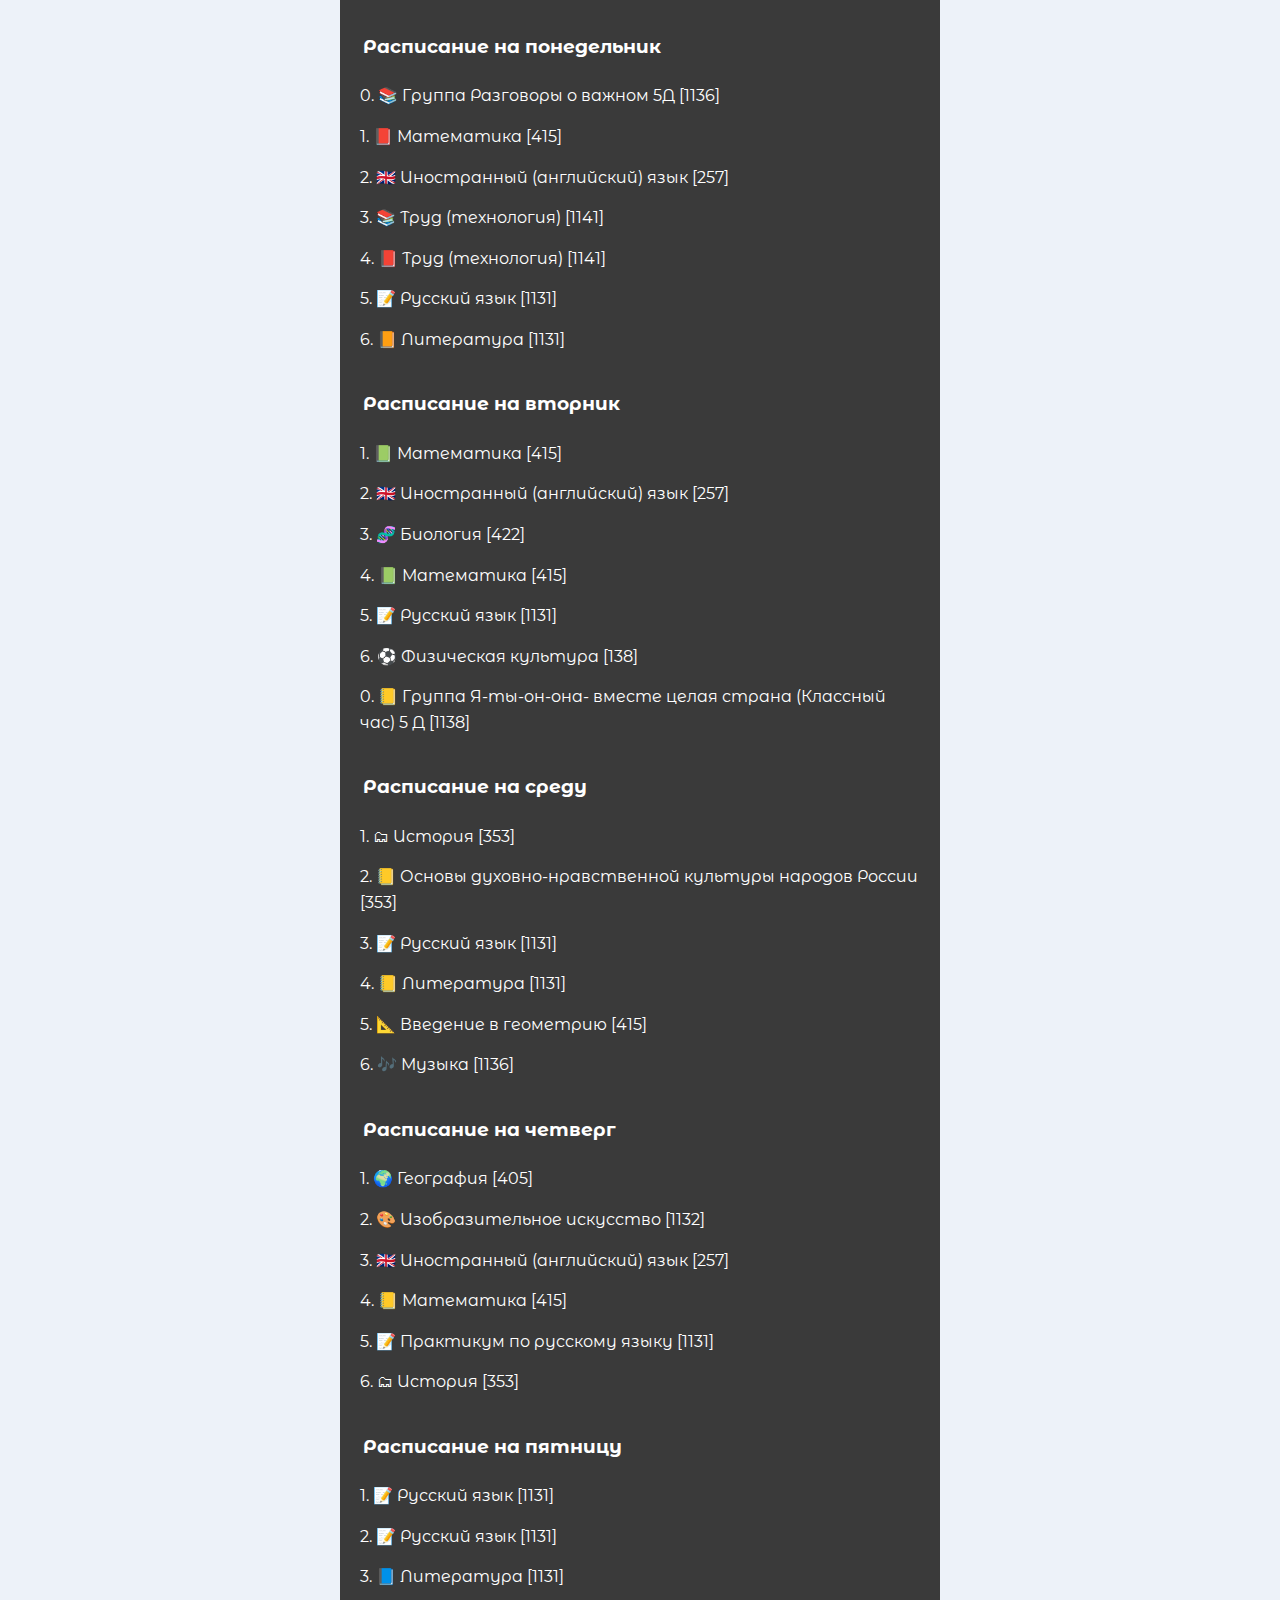
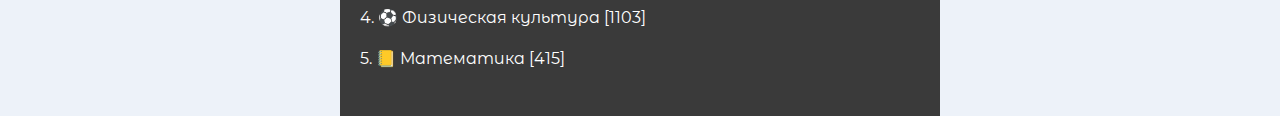
==== schedule.html @ a39b3c9b "Create schedule.html" ====
<html lang="ru" prefix="og: http://ogp.me/ns#">

<head>
    <meta charset="utf-8">
    <meta http-equiv="X-UA-Compatible" content="IE=edge">
    <meta name="viewport" content="width=device-width, initial-scale=1">
    <meta name="csrf-token"
        content="[base64]">
    <title>Расписание</title>
    <meta property="og:site_name" content="Расписание">
    <meta property="og:type" content="website">
    <link
        href="https://fonts.googleapis.com/css2?family=Amatic+SC:wght@400;700&amp;family=Caveat:wght@400;700&amp;family=Comfortaa:wght@300;400;500;600;700&amp;family=Kelly+Slab&amp;family=Lobster&amp;family=Merriweather:ital,wght@0,300;0,400;0,700;0,900;1,300;1,400;1,700;1,900&amp;family=Montserrat+Alternates:ital,wght@0,100;0,200;0,300;0,400;0,500;0,600;0,700;0,800;0,900;1,100;1,200;1,300;1,400;1,500;1,600;1,700;1,800;1,900&amp;family=Open+Sans+Condensed:ital,wght@0,300;0,700;1,300&amp;family=Open+Sans:ital,wght@0,300;0,400;0,600;0,700;0,800;1,300;1,400;1,600;1,700;1,800&amp;family=Oswald:wght@200;300;400;500;600;700&amp;family=PT+Mono&amp;family=Pacifico&amp;family=Pangolin&amp;family=Roboto:ital,wght@0,100;0,300;0,400;0,500;0,700;0,900;1,100;1,300;1,400;1,500;1,700;1,900&amp;display=swap"
        rel="stylesheet">
<link rel="icon" href="photo_2024-09-26_21-57-57.png" type="image/x-icon">

    <link href="style.css" rel="stylesheet">
</head>

<body>
    <div class="land">
        <div class="p-fC2">
            <div>
                <div class="a-fC2-a">
                    <p>Расписание на понедельник</p>
                </div> <!----> <!---->
            </div>
            <div>
                <div class="a-fC2-b">
                    <p>0. 📚 Группа Разговоры о важном 5Д [1136]</p>
                    <p>1. 📕 Математика [415]</p>
                    <p>2. 🇬🇧 Иностранный (английский) язык [257]</p>
                    <p>3. 📚 Труд (технология) [1141]</p>
                    <p>4. 📕 Труд (технология) [1141]</p>
                    <p>5. 📝 Русский язык [1131]</p>
                    <p>6. 📙 Литература [1131]</p>
                    <p></p>
                </div> <!----> <!---->
            </div>
            <div>
                <div class="a-fC2-c">
                    <p>Расписание на вторник</p>
                </div> <!----> <!---->
            </div>
            <div>
                <div class="a-fC2-d">
                    <p>1. 📗 Математика [415]</p>
                    <p>2. 🇬🇧 Иностранный (английский) язык [257]</p>
                    <p>3. 🧬 Биология [422]</p>
                    <p>4. 📗 Математика [415]</p>
                    <p>5. 📝 Русский язык [1131]</p>
                    <p>6. ⚽ Физическая культура [138]</p>
                    <p>0. 📒 Группа Я-ты-он-она- вместе целая страна (Классный час) 5 Д [1138]</p>
                    <p></p>
                </div> <!----> <!---->
            </div>
            <div>
                <div class="a-fC2-e">
                    <p>Расписание на среду</p>
                </div> <!----> <!---->
            </div>
            <div>
                <div class="a-fC2-f">
                    <p>1. 🗂 История [353]</p>
                    <p>2. 📒 Основы духовно-нравственной культуры народов России [353]</p>
                    <p>3. 📝 Русский язык [1131]</p>
                    <p>4. 📒 Литература [1131]</p>
                    <p>5. 📐 Введение в геометрию [415]</p>
                    <p>6. 🎶 Музыка [1136]</p>
                    <p></p>
                </div> <!----> <!---->
            </div>
            <div>
                <div class="a-fC2-g">
                    <p>Расписание на четверг</p>
                </div> <!----> <!---->
            </div>
            <div>
                <div class="a-fC2-h">
                    <p>1. 🌍 География [405]</p>
                    <p>2. 🎨 Изобразительное искусство [1132]</p>
                    <p>3. 🇬🇧 Иностранный (английский) язык [257]</p>
                    <p>4. 📒 Математика [415]</p>
                    <p>5. 📝 Практикум по русскому языку [1131]</p>
                    <p>6. 🗂 История [353]</p>
                    <p></p>
                </div> <!----> <!---->
            </div>
            <div>
                <div class="a-fC2-i">
                    <p>Расписание на пятницу</p>
                </div> <!----> <!---->
            </div>
            <div>
                <div class="a-fC2-j">
                    <p>1. 📝 Русский язык [1131]</p>
                    <p>2. 📝 Русский язык [1131]</p>
                    <p>3. 📘 Литература [1131]</p>
                    <p>4. ⚽ Физическая культура [1103]</p>
                    <p>5. 📒 Математика [415]</p>
                    <p></p>
                </div> <!----> <!---->
            </div>
           
            </div>
        </div>
    </div>

</body>

</html>
---- style.css ----
/*! normalize.css v8.0.1 | MIT License | github.com/necolas/normalize.css */
html {
    line-height: 1.15;
    -webkit-text-size-adjust: 100%
}

body {
    margin: 0
}

main {
    display: block
}

h1 {
    font-size: 2em;
    margin: .67em 0
}

hr {
    box-sizing: content-box;
    height: 0;
    overflow: visible
}

pre {
    font-family: monospace, monospace;
    font-size: 1em
}

a {
    background-color: transparent
}

abbr[title] {
    border-bottom: none;
    text-decoration: underline;
    -webkit-text-decoration: underline dotted;
    text-decoration: underline dotted
}

b,
strong {
    font-weight: bolder
}

code,
kbd,
samp {
    font-family: monospace, monospace;
    font-size: 1em
}

small {
    font-size: 80%
}

sub,
sup {
    font-size: 75%;
    line-height: 0;
    position: relative;
    vertical-align: baseline
}

sub {
    bottom: -.25em
}

sup {
    top: -.5em
}

img {
    border-style: none
}

button,
input,
optgroup,
select,
textarea {
    font-family: inherit;
    font-size: 100%;
    line-height: 1.15;
    margin: 0
}

button,
input {
    overflow: visible
}

button,
select {
    text-transform: none
}

[type=button],
[type=reset],
[type=submit],
button {
    -webkit-appearance: button
}

[type=button]::-moz-focus-inner,
[type=reset]::-moz-focus-inner,
[type=submit]::-moz-focus-inner,
button::-moz-focus-inner {
    border-style: none;
    padding: 0
}

[type=button]:-moz-focusring,
[type=reset]:-moz-focusring,
[type=submit]:-moz-focusring,
button:-moz-focusring {
    outline: 1px dotted ButtonText
}

fieldset {
    padding: .35em .75em .625em
}

legend {
    box-sizing: border-box;
    color: inherit;
    display: table;
    max-width: 100%;
    padding: 0;
    white-space: normal
}

progress {
    vertical-align: baseline
}

textarea {
    overflow: auto
}

[type=checkbox],
[type=radio] {
    box-sizing: border-box;
    padding: 0
}

[type=number]::-webkit-inner-spin-button,
[type=number]::-webkit-outer-spin-button {
    height: auto
}

[type=search] {
    -webkit-appearance: textfield;
    outline-offset: -2px
}

[type=search]::-webkit-search-decoration {
    -webkit-appearance: none
}

::-webkit-file-upload-button {
    -webkit-appearance: button;
    font: inherit
}

details {
    display: block
}

summary {
    display: list-item
}

[hidden],
template {
    display: none
}

* {
    box-sizing: border-box
}

body {
    background: #edf2f9;
    font-size: 16px;
    line-height: 1.5;
    font-family: -apple-system, BlinkMacSystemFont, Roboto, Open Sans, Helvetica Neue, Noto Sans Armenian, Noto Sans Bengali, Noto Sans Cherokee, Noto Sans Devanagari, Noto Sans Ethiopic, Noto Sans Georgian, Noto Sans Hebrew, Noto Sans Kannada, Noto Sans Khmer, Noto Sans Lao, Noto Sans Osmanya, Noto Sans Tamil, Noto Sans Telugu, Noto Sans Thai, sans-serif
}

a {
    text-decoration: none;
    color: #409eff
}

a:hover {
    text-decoration: underline
}

blockquote {
    background: hsla(0, 0%, 100%, .3);
    color: #fff;
    border-left: 3px solid hsla(0, 0%, 100%, .3);
    padding: .8em 1em;
    line-height: 1.6;
    border-radius: 0 5px 5px 0;
    margin: 0
}

.land {
    max-width: 600px;
    margin: 0 auto
}

.land__copyright {
    font-size: .875em;
    padding: 1em 0;
    text-align: center;
    color: #757575
}

.land_bright blockquote {
    background: rgba(0, 0, 0, .1);
    color: #000;
    border-color: rgba(0, 0, 0, .1)
}

.w100 {
    width: 100%
}

.dib {
    display: inline-block
}

.ovh {
    overflow: hidden
}

.jcc {
    justify-content: center
}

.dfx {
    display: flex
}

.db {
    display: block
}

.btn,
.tdn,
.tdn:hover {
    text-decoration: none
}

.btn {
    display: flex;
    justify-content: center;
    align-items: center;
    white-space: nowrap;
    transition: all .2s;
    outline: none;
    border: 0;
    box-shadow: none;
    padding: 0;
    margin: 0;
    cursor: pointer;
    overflow: hidden
}

.btn:hover {
    text-decoration: none
}

.btn span {
    width: 100%;
    white-space: nowrap;
    text-overflow: ellipsis;
    overflow: hidden;
    text-align: center
}

.font-amatic-sc {
    font-family: Amatic SC, cursive
}

.font-caveat {
    font-family: Caveat, cursive
}

.font-comfortaa {
    font-family: Comfortaa, cursive
}

.font-kelly-slab {
    font-family: Kelly Slab, cursive
}

.font-lobster {
    font-family: Lobster, cursive
}

.font-merriweather {
    font-family: Merriweather, serif
}

.font-montserrat-alternates {
    font-family: Montserrat Alternates, sans-serif
}

.font-open-sans {
    font-family: Open Sans, sans-serif
}

.font-open-sans-condensed {
    font-family: Open Sans Condensed, sans-serif
}

.font-oswald {
    font-family: Oswald, sans-serif
}

.font-pacifico {
    font-family: Pacifico, cursive
}

.font-pangolin {
    font-family: Pangolin, cursive
}

.font-pt-mono {
    font-family: PT Mono, monospace
}

.font-roboto {
    font-family: Roboto, sans-serif
}

.loader__spinner {
    -webkit-animation: loaderRotator 1.4s linear infinite;
    animation: loaderRotator 1.4s linear infinite
}

.loader__path {
    stroke-dasharray: 187;
    stroke-dashoffset: 0;
    transform-origin: center;
    stroke: #409eff;
    -webkit-animation: loaderDash 1.4s ease-in-out infinite;
    animation: loaderDash 1.4s ease-in-out infinite
}

@-webkit-keyframes loaderRotator {
    0% {
        transform: rotate(0deg)
    }

    to {
        transform: rotate(270deg)
    }
}

@keyframes loaderRotator {
    0% {
        transform: rotate(0deg)
    }

    to {
        transform: rotate(270deg)
    }
}

@-webkit-keyframes loaderDash {
    0% {
        stroke-dashoffset: 187
    }

    50% {
        stroke-dashoffset: 46.75;
        transform: rotate(135deg)
    }

    to {
        stroke-dashoffset: 187;
        transform: rotate(450deg)
    }
}

@keyframes loaderDash {
    0% {
        stroke-dashoffset: 187
    }

    50% {
        stroke-dashoffset: 46.75;
        transform: rotate(135deg)
    }

    to {
        stroke-dashoffset: 187;
        transform: rotate(450deg)
    }
}

.p-fC1 {
    background: rgb(58, 58, 58);
    padding: 1.25em 0;
    font: -apple-system, BlinkMacSystemFont, Roboto, Open Sans, Helvetica Neue, "Noto Sans Armenian", "Noto Sans Bengali", "Noto Sans Cherokee", "Noto Sans Devanagari", "Noto Sans Ethiopic", "Noto Sans Georgian", "Noto Sans Hebrew", "Noto Sans Kannada", "Noto Sans Khmer", "Noto Sans Lao", "Noto Sans Osmanya", "Noto Sans Tamil", "Noto Sans Telugu", "Noto Sans Thai", sans-serif;
}

.a-fC1-a {
    text-align: left;
    color: rgb(255, 255, 255);
    font-size: 1.5em;
    font-family: "Montserrat Alternates", sans-serif;
    padding: 0.625em 1.25em;
    font-weight: bold;
}

.a-fC1-a p:last-child {
    margin-bottom: 0;
}

.a-fC1-a p:first-child {
    margin-top: 0;
}

.a-fC1-a p {
    line-height: 1.6em;
    margin: 15px 0;
}

.a-fC1-b {
    padding: 0.625em 1.25em;
}

.a-fC1-b-a {
    padding: 0.75em;
    height: 2.5em;
    font-size: 1em;
    line-height: 2.5em;
    border-radius: 0.6125em;
    background: rgb(109, 109, 109);
    color: rgba(255, 255, 255, 1);
    box-shadow: 0em 0em 0em 0em rgba(0, 0, 0, 1);
    border-top: 0;
    border-right: 0;
    border-bottom: 0;
    border-left: 0;
    width: 100%;
    margin-bottom: 0.625em;
}

.a-fC1-b-b {
    padding: 0.75em;
    height: 2.5em;
    font-size: 1em;
    line-height: 2.5em;
    border-radius: 0.6125em;
    background: rgb(109, 109, 109);
    color: rgba(255, 255, 255, 1);
    box-shadow: 0em 0em 0em 0em rgba(0, 0, 0, 1);
    border-top: 0;
    border-right: 0;
    border-bottom: 0;
    border-left: 0;
    width: 100%;
}

.a-fC1-c {
    text-align: left;
    color: rgba(255, 255, 255, 1);
    font-size: 1em;
    font-family: -apple-system, BlinkMacSystemFont, Roboto, Open Sans, Helvetica Neue, "Noto Sans Armenian", "Noto Sans Bengali", "Noto Sans Cherokee", "Noto Sans Devanagari", "Noto Sans Ethiopic", "Noto Sans Georgian", "Noto Sans Hebrew", "Noto Sans Kannada", "Noto Sans Khmer", "Noto Sans Lao", "Noto Sans Osmanya", "Noto Sans Tamil", "Noto Sans Telugu", "Noto Sans Thai", sans-serif;
    padding: 0.625em 1.25em;
}

.a-fC1-c p:last-child {
    margin-bottom: 0;
}

.a-fC1-c p:first-child {
    margin-top: 0;
}

.a-fC1-c p {
    line-height: 1.6em;
    margin: 15px 0;
}

.a-fC1-d {
    text-align: left;
    color: rgba(255, 255, 255, 1);
    font-size: 1em;
    font-family: -apple-system, BlinkMacSystemFont, Roboto, Open Sans, Helvetica Neue, "Noto Sans Armenian", "Noto Sans Bengali", "Noto Sans Cherokee", "Noto Sans Devanagari", "Noto Sans Ethiopic", "Noto Sans Georgian", "Noto Sans Hebrew", "Noto Sans Kannada", "Noto Sans Khmer", "Noto Sans Lao", "Noto Sans Osmanya", "Noto Sans Tamil", "Noto Sans Telugu", "Noto Sans Thai", sans-serif;
    padding: 0.625em 1.25em;
}

.a-fC1-d p:last-child {
    margin-bottom: 0;
}

.a-fC1-d p:first-child {
    margin-top: 0;
}

.a-fC1-d p {
    line-height: 1.6em;
    margin: 15px 0;
}

.a-fC1-e {
    text-align: left;
    color: rgba(255, 255, 255, 1);
    font-size: 1em;
    font-family: -apple-system, BlinkMacSystemFont, Roboto, Open Sans, Helvetica Neue, "Noto Sans Armenian", "Noto Sans Bengali", "Noto Sans Cherokee", "Noto Sans Devanagari", "Noto Sans Ethiopic", "Noto Sans Georgian", "Noto Sans Hebrew", "Noto Sans Kannada", "Noto Sans Khmer", "Noto Sans Lao", "Noto Sans Osmanya", "Noto Sans Tamil", "Noto Sans Telugu", "Noto Sans Thai", sans-serif;
    padding: 0.625em 1.25em;
}

.a-fC1-e p:last-child {
    margin-bottom: 0;
}

.a-fC1-e p:first-child {
    margin-top: 0;
}

.a-fC1-e p {
    line-height: 1.6em;
    margin: 15px 0;
}

.a-fC1-f {
    text-align: left;
    color: rgba(255, 255, 255, 1);
    font-size: 1em;
    font-family: -apple-system, BlinkMacSystemFont, Roboto, Open Sans, Helvetica Neue, "Noto Sans Armenian", "Noto Sans Bengali", "Noto Sans Cherokee", "Noto Sans Devanagari", "Noto Sans Ethiopic", "Noto Sans Georgian", "Noto Sans Hebrew", "Noto Sans Kannada", "Noto Sans Khmer", "Noto Sans Lao", "Noto Sans Osmanya", "Noto Sans Tamil", "Noto Sans Telugu", "Noto Sans Thai", sans-serif;
    padding: 0.625em 1.25em;
}

.a-fC1-f p:last-child {
    margin-bottom: 0;
}

.a-fC1-f p:first-child {
    margin-top: 0;
}

.a-fC1-f p {
    line-height: 1.6em;
    margin: 15px 0;
}

.a-fC1-g {
    text-align: left;
    color: rgba(255, 255, 255, 1);
    font-size: 1em;
    font-family: -apple-system, BlinkMacSystemFont, Roboto, Open Sans, Helvetica Neue, "Noto Sans Armenian", "Noto Sans Bengali", "Noto Sans Cherokee", "Noto Sans Devanagari", "Noto Sans Ethiopic", "Noto Sans Georgian", "Noto Sans Hebrew", "Noto Sans Kannada", "Noto Sans Khmer", "Noto Sans Lao", "Noto Sans Osmanya", "Noto Sans Tamil", "Noto Sans Telugu", "Noto Sans Thai", sans-serif;
    padding: 0.625em 1.25em;
}

.a-fC1-g p:last-child {
    margin-bottom: 0;
}

.a-fC1-g p:first-child {
    margin-top: 0;
}

.a-fC1-g p {
    line-height: 1.6em;
    margin: 15px 0;
}

.a-fC1-h {
    text-align: left;
    color: rgba(255, 255, 255, 1);
    font-size: 1em;
    font-family: -apple-system, BlinkMacSystemFont, Roboto, Open Sans, Helvetica Neue, "Noto Sans Armenian", "Noto Sans Bengali", "Noto Sans Cherokee", "Noto Sans Devanagari", "Noto Sans Ethiopic", "Noto Sans Georgian", "Noto Sans Hebrew", "Noto Sans Kannada", "Noto Sans Khmer", "Noto Sans Lao", "Noto Sans Osmanya", "Noto Sans Tamil", "Noto Sans Telugu", "Noto Sans Thai", sans-serif;
    padding: 0.625em 1.25em;
}

.a-fC1-h p:last-child {
    margin-bottom: 0;
}

.a-fC1-h p:first-child {
    margin-top: 0;
}

.a-fC1-h p {
    line-height: 1.6em;
    margin: 15px 0;
}

.a-fC1-i {
    text-align: left;
    color: rgba(255, 255, 255, 1);
    font-size: 1em;
    font-family: -apple-system, BlinkMacSystemFont, Roboto, Open Sans, Helvetica Neue, "Noto Sans Armenian", "Noto Sans Bengali", "Noto Sans Cherokee", "Noto Sans Devanagari", "Noto Sans Ethiopic", "Noto Sans Georgian", "Noto Sans Hebrew", "Noto Sans Kannada", "Noto Sans Khmer", "Noto Sans Lao", "Noto Sans Osmanya", "Noto Sans Tamil", "Noto Sans Telugu", "Noto Sans Thai", sans-serif;
    padding: 0.625em 1.25em;
}

.a-fC1-i p:last-child {
    margin-bottom: 0;
}

.a-fC1-i p:first-child {
    margin-top: 0;
}

.a-fC1-i p {
    line-height: 1.6em;
    margin: 15px 0;
}

.a-fC1-j {
    text-align: left;
    color: rgba(255, 255, 255, 1);
    font-size: 1em;
    font-family: -apple-system, BlinkMacSystemFont, Roboto, Open Sans, Helvetica Neue, "Noto Sans Armenian", "Noto Sans Bengali", "Noto Sans Cherokee", "Noto Sans Devanagari", "Noto Sans Ethiopic", "Noto Sans Georgian", "Noto Sans Hebrew", "Noto Sans Kannada", "Noto Sans Khmer", "Noto Sans Lao", "Noto Sans Osmanya", "Noto Sans Tamil", "Noto Sans Telugu", "Noto Sans Thai", sans-serif;
    padding: 0.625em 1.25em;
}

.a-fC1-j p:last-child {
    margin-bottom: 0;
}

.a-fC1-j p:first-child {
    margin-top: 0;
}

.a-fC1-j p {
    line-height: 1.6em;
    margin: 15px 0;
}

.a-fC1-k {
    text-align: left;
    color: rgba(255, 255, 255, 1);
    font-size: 1em;
    font-family: -apple-system, BlinkMacSystemFont, Roboto, Open Sans, Helvetica Neue, "Noto Sans Armenian", "Noto Sans Bengali", "Noto Sans Cherokee", "Noto Sans Devanagari", "Noto Sans Ethiopic", "Noto Sans Georgian", "Noto Sans Hebrew", "Noto Sans Kannada", "Noto Sans Khmer", "Noto Sans Lao", "Noto Sans Osmanya", "Noto Sans Tamil", "Noto Sans Telugu", "Noto Sans Thai", sans-serif;
    padding: 0.625em 1.25em;
}

.a-fC1-k p:last-child {
    margin-bottom: 0;
}

.a-fC1-k p:first-child {
    margin-top: 0;
}

.a-fC1-k p {
    line-height: 1.6em;
    margin: 15px 0;
}

.a-fC1-l {
    text-align: left;
    color: rgba(255, 255, 255, 1);
    font-size: 1em;
    font-family: -apple-system, BlinkMacSystemFont, Roboto, Open Sans, Helvetica Neue, "Noto Sans Armenian", "Noto Sans Bengali", "Noto Sans Cherokee", "Noto Sans Devanagari", "Noto Sans Ethiopic", "Noto Sans Georgian", "Noto Sans Hebrew", "Noto Sans Kannada", "Noto Sans Khmer", "Noto Sans Lao", "Noto Sans Osmanya", "Noto Sans Tamil", "Noto Sans Telugu", "Noto Sans Thai", sans-serif;
    padding: 0.625em 1.25em;
}

.a-fC1-l p:last-child {
    margin-bottom: 0;
}

.a-fC1-l p:first-child {
    margin-top: 0;
}

.a-fC1-l p {
    line-height: 1.6em;
    margin: 15px 0;
}

.a-fC1-m {
    text-align: left;
    color: rgba(255, 255, 255, 1);
    font-size: 1em;
    font-family: -apple-system, BlinkMacSystemFont, Roboto, Open Sans, Helvetica Neue, "Noto Sans Armenian", "Noto Sans Bengali", "Noto Sans Cherokee", "Noto Sans Devanagari", "Noto Sans Ethiopic", "Noto Sans Georgian", "Noto Sans Hebrew", "Noto Sans Kannada", "Noto Sans Khmer", "Noto Sans Lao", "Noto Sans Osmanya", "Noto Sans Tamil", "Noto Sans Telugu", "Noto Sans Thai", sans-serif;
    padding: 0.625em 1.25em;
}

.a-fC1-m p:last-child {
    margin-bottom: 0;
}

.a-fC1-m p:first-child {
    margin-top: 0;
}

.a-fC1-m p {
    line-height: 1.6em;
    margin: 15px 0;
}

.a-fC1-n {
    text-align: left;
    color: rgba(255, 255, 255, 1);
    font-size: 1em;
    font-family: -apple-system, BlinkMacSystemFont, Roboto, Open Sans, Helvetica Neue, "Noto Sans Armenian", "Noto Sans Bengali", "Noto Sans Cherokee", "Noto Sans Devanagari", "Noto Sans Ethiopic", "Noto Sans Georgian", "Noto Sans Hebrew", "Noto Sans Kannada", "Noto Sans Khmer", "Noto Sans Lao", "Noto Sans Osmanya", "Noto Sans Tamil", "Noto Sans Telugu", "Noto Sans Thai", sans-serif;
    padding: 0.625em 1.25em;
}

.a-fC1-n p:last-child {
    margin-bottom: 0;
}

.a-fC1-n p:first-child {
    margin-top: 0;
}

.a-fC1-n p {
    line-height: 1.6em;
    margin: 15px 0;
}

.p-fC2 {
    background: rgb(58, 58, 58);
    padding: 1.25em 0;
    font: "Montserrat Alternates", sans-serif;
}

.a-fC2-a {
    text-align: left;
    color: rgba(255, 255, 255, 1);
    font-size: 1.17em;
    font-family: "Montserrat Alternates", sans-serif;
    padding: 0.625em 1.25em;
    font-weight: bold;
}

.a-fC2-a p:last-child {
    margin-bottom: 0;
}

.a-fC2-a p:first-child {
    margin-top: 0;
}

.a-fC2-a p {
    line-height: 1.6em;
    margin: 15px 0;
}

.a-fC2-b {
    text-align: left;
    color: rgba(255, 255, 255, 1);
    font-size: 1em;
    font-family: "Montserrat Alternates", sans-serif;
    padding: 0.625em 1.25em;
}

.a-fC2-b p:last-child {
    margin-bottom: 0;
}

.a-fC2-b p:first-child {
    margin-top: 0;
}

.a-fC2-b p {
    line-height: 1.6em;
    margin: 15px 0;
}

.a-fC2-c {
    text-align: left;
    color: rgba(255, 255, 255, 1);
    font-size: 1.17em;
    font-family: "Montserrat Alternates", sans-serif;
    padding: 0.625em 1.25em;
    font-weight: bold;
}

.a-fC2-c p:last-child {
    margin-bottom: 0;
}

.a-fC2-c p:first-child {
    margin-top: 0;
}

.a-fC2-c p {
    line-height: 1.6em;
    margin: 15px 0;
}

.a-fC2-d {
    text-align: left;
    color: rgba(255, 255, 255, 1);
    font-size: 1em;
    font-family: "Montserrat Alternates", sans-serif;
    padding: 0.625em 1.25em;
}

.a-fC2-d p:last-child {
    margin-bottom: 0;
}

.a-fC2-d p:first-child {
    margin-top: 0;
}

.a-fC2-d p {
    line-height: 1.6em;
    margin: 15px 0;
}

.a-fC2-e {
    text-align: left;
    color: rgba(255, 255, 255, 1);
    font-size: 1.17em;
    font-family: "Montserrat Alternates", sans-serif;
    padding: 0.625em 1.25em;
    font-weight: bold;
}

.a-fC2-e p:last-child {
    margin-bottom: 0;
}

.a-fC2-e p:first-child {
    margin-top: 0;
}

.a-fC2-e p {
    line-height: 1.6em;
    margin: 15px 0;
}

.a-fC2-f {
    text-align: left;
    color: rgba(255, 255, 255, 1);
    font-size: 1em;
    font-family: "Montserrat Alternates", sans-serif;
    padding: 0.625em 1.25em;
}

.a-fC2-f p:last-child {
    margin-bottom: 0;
}

.a-fC2-f p:first-child {
    margin-top: 0;
}

.a-fC2-f p {
    line-height: 1.6em;
    margin: 15px 0;
}

.a-fC2-g {
    text-align: left;
    color: rgba(255, 255, 255, 1);
    font-size: 1.17em;
    font-family: "Montserrat Alternates", sans-serif;
    padding: 0.625em 1.25em;
    font-weight: bold;
}

.a-fC2-g p:last-child {
    margin-bottom: 0;
}

.a-fC2-g p:first-child {
    margin-top: 0;
}

.a-fC2-g p {
    line-height: 1.6em;
    margin: 15px 0;
}

.a-fC2-h {
    text-align: left;
    color: rgba(255, 255, 255, 1);
    font-size: 1em;
    font-family: "Montserrat Alternates", sans-serif;
    padding: 0.625em 1.25em;
}

.a-fC2-h p:last-child {
    margin-bottom: 0;
}

.a-fC2-h p:first-child {
    margin-top: 0;
}

.a-fC2-h p {
    line-height: 1.6em;
    margin: 15px 0;
}

.a-fC2-i {
    text-align: left;
    color: rgba(255, 255, 255, 1);
    font-size: 1.17em;
    font-family: "Montserrat Alternates", sans-serif;
    padding: 0.625em 1.25em;
    font-weight: bold;
}

.a-fC2-i p:last-child {
    margin-bottom: 0;
}

.a-fC2-i p:first-child {
    margin-top: 0;
}

.a-fC2-i p {
    line-height: 1.6em;
    margin: 15px 0;
}

.a-fC2-j {
    text-align: left;
    color: rgba(255, 255, 255, 1);
    font-size: 1em;
    font-family: "Montserrat Alternates", sans-serif;
    padding: 0.625em 1.25em;
}

.a-fC2-j p:last-child {
    margin-bottom: 0;
}

.a-fC2-j p:first-child {
    margin-top: 0;
}

.a-fC2-j p {
    line-height: 1.6em;
    margin: 15px 0;
}

.p-fC3 {
    background: rgb(58, 58, 58);
    padding: 1.25em 0;
    font: "Montserrat Alternates", sans-serif;
}

.a-fC3-a {
    text-align: left;
    color: rgb(255, 255, 255);
    font-size: 1.17em;
    font-family: "Montserrat Alternates", sans-serif;
    padding: 0.625em 1.25em;
    font-weight: bold;
}

.a-fC3-a p:last-child {
    margin-bottom: 0;
}

.a-fC3-a p:first-child {
    margin-top: 0;
}

.a-fC3-a p {
    line-height: 1.6em;
    margin: 15px 0;
}

.a-fC3-b {
    text-align: left;
    color: rgba(255, 255, 255, 1);
    font-size: 1em;
    font-family: "Montserrat Alternates", sans-serif;
    padding: 0.625em 1.25em;
}

.a-fC3-b p:last-child {
    margin-bottom: 0;
}

.a-fC3-b p:first-child {
    margin-top: 0;
}

.a-fC3-b p {
    line-height: 1.6em;
    margin: 15px 0;
}

.a-fC3-c {
    text-align: left;
    color: rgba(255, 255, 255, 1);
    font-size: 1em;
    font-family: "Montserrat Alternates", sans-serif;
    padding: 0.625em 1.25em;
}

.a-fC3-c p:last-child {
    margin-bottom: 0;
}

.a-fC3-c p:first-child {
    margin-top: 0;
}

.a-fC3-c p {
    line-height: 1.6em;
    margin: 15px 0;
}
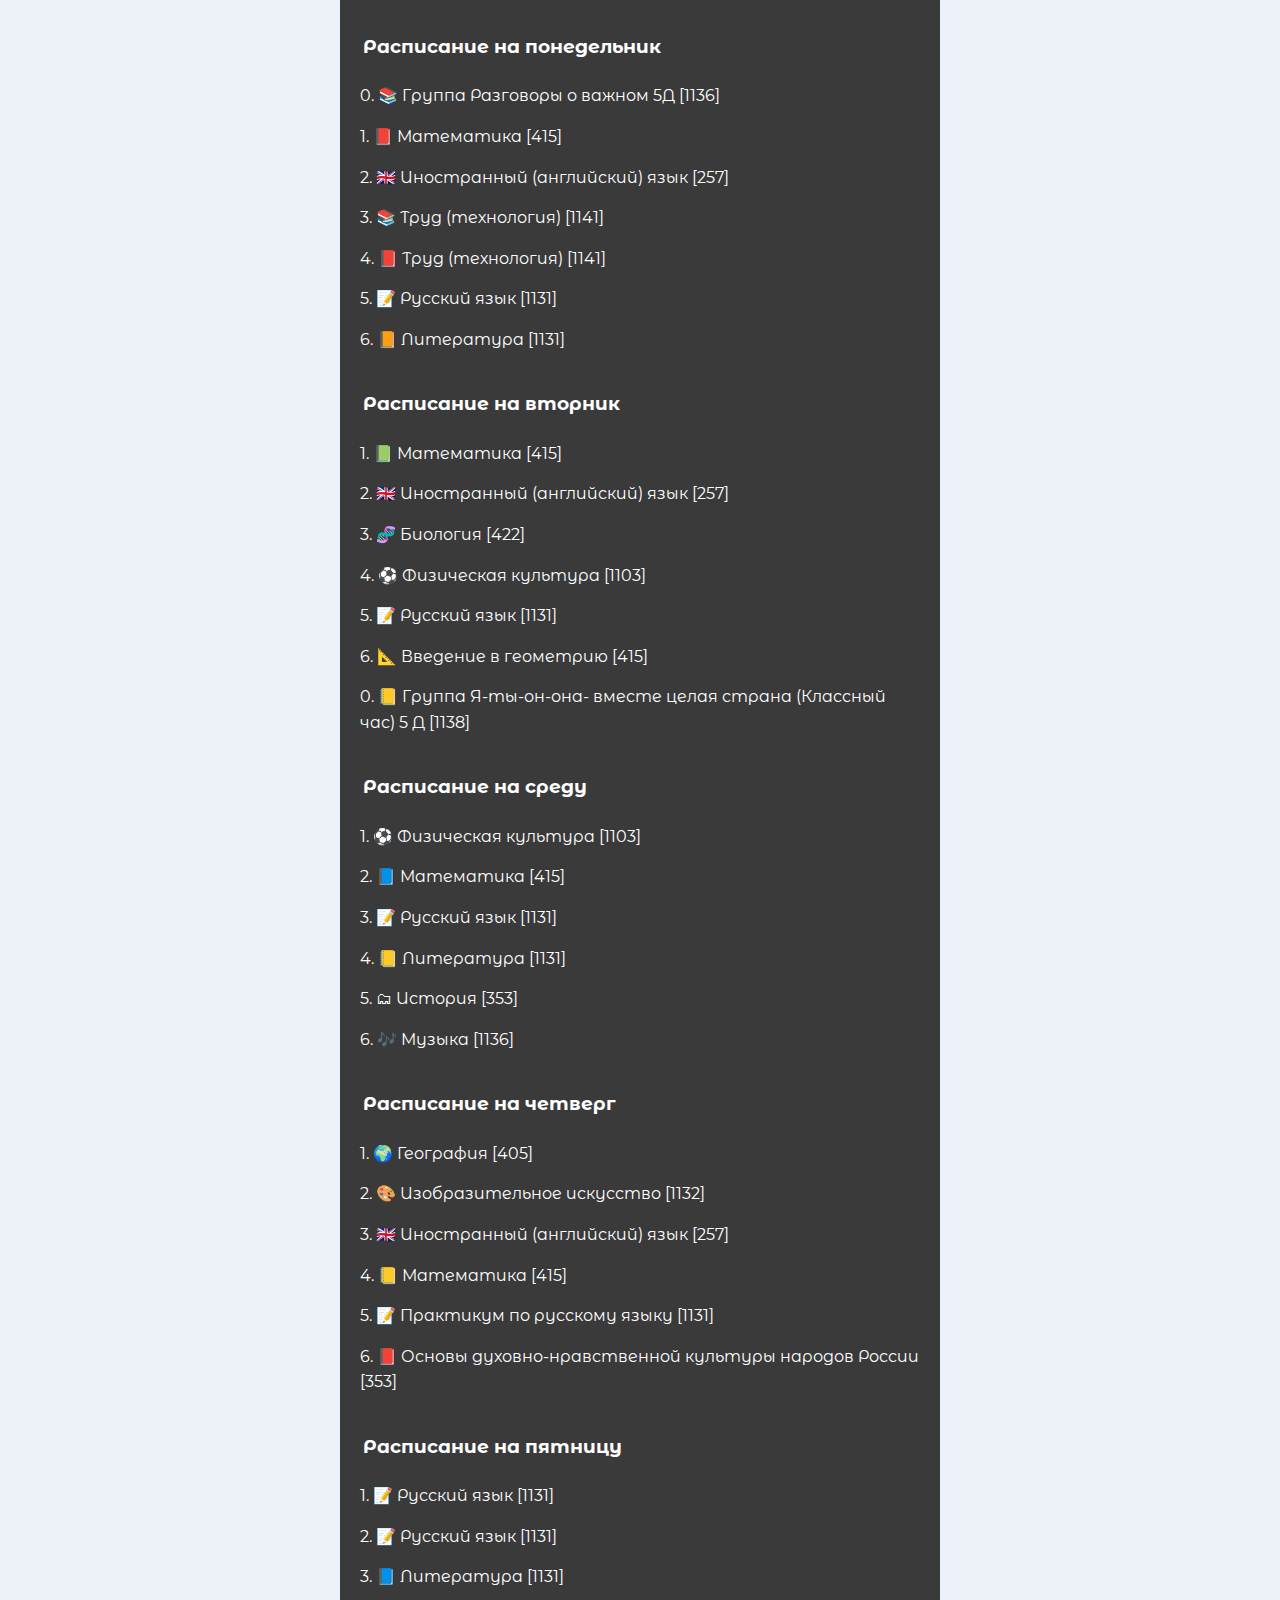
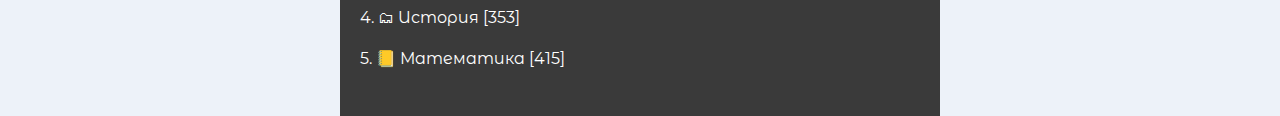
==== commit b1dcf2fa: "Update schedule.html" ====
--- a/schedule.html
+++ b/schedule.html
@@ -1,111 +1,111 @@
-<html lang="ru" prefix="og: http://ogp.me/ns#">
-
-<head>
-    <meta charset="utf-8">
-    <meta http-equiv="X-UA-Compatible" content="IE=edge">
-    <meta name="viewport" content="width=device-width, initial-scale=1">
-    <meta name="csrf-token"
-        content="[base64]">
-    <title>Расписание</title>
-    <meta property="og:site_name" content="Расписание">
-    <meta property="og:type" content="website">
-    <link
-        href="https://fonts.googleapis.com/css2?family=Amatic+SC:wght@400;700&amp;family=Caveat:wght@400;700&amp;family=Comfortaa:wght@300;400;500;600;700&amp;family=Kelly+Slab&amp;family=Lobster&amp;family=Merriweather:ital,wght@0,300;0,400;0,700;0,900;1,300;1,400;1,700;1,900&amp;family=Montserrat+Alternates:ital,wght@0,100;0,200;0,300;0,400;0,500;0,600;0,700;0,800;0,900;1,100;1,200;1,300;1,400;1,500;1,600;1,700;1,800;1,900&amp;family=Open+Sans+Condensed:ital,wght@0,300;0,700;1,300&amp;family=Open+Sans:ital,wght@0,300;0,400;0,600;0,700;0,800;1,300;1,400;1,600;1,700;1,800&amp;family=Oswald:wght@200;300;400;500;600;700&amp;family=PT+Mono&amp;family=Pacifico&amp;family=Pangolin&amp;family=Roboto:ital,wght@0,100;0,300;0,400;0,500;0,700;0,900;1,100;1,300;1,400;1,500;1,700;1,900&amp;display=swap"
-        rel="stylesheet">
-<link rel="icon" href="photo_2024-09-26_21-57-57.png" type="image/x-icon">
-
-    <link href="style.css" rel="stylesheet">
-</head>
-
-<body>
-    <div class="land">
-        <div class="p-fC2">
-            <div>
-                <div class="a-fC2-a">
-                    <p>Расписание на понедельник</p>
-                </div> <!----> <!---->
-            </div>
-            <div>
-                <div class="a-fC2-b">
-                    <p>0. 📚 Группа Разговоры о важном 5Д [1136]</p>
-                    <p>1. 📕 Математика [415]</p>
-                    <p>2. 🇬🇧 Иностранный (английский) язык [257]</p>
-                    <p>3. 📚 Труд (технология) [1141]</p>
-                    <p>4. 📕 Труд (технология) [1141]</p>
-                    <p>5. 📝 Русский язык [1131]</p>
-                    <p>6. 📙 Литература [1131]</p>
-                    <p></p>
-                </div> <!----> <!---->
-            </div>
-            <div>
-                <div class="a-fC2-c">
-                    <p>Расписание на вторник</p>
-                </div> <!----> <!---->
-            </div>
-            <div>
-                <div class="a-fC2-d">
-                    <p>1. 📗 Математика [415]</p>
-                    <p>2. 🇬🇧 Иностранный (английский) язык [257]</p>
-                    <p>3. 🧬 Биология [422]</p>
-                    <p>4. 📗 Математика [415]</p>
-                    <p>5. 📝 Русский язык [1131]</p>
-                    <p>6. ⚽ Физическая культура [138]</p>
-                    <p>0. 📒 Группа Я-ты-он-она- вместе целая страна (Классный час) 5 Д [1138]</p>
-                    <p></p>
-                </div> <!----> <!---->
-            </div>
-            <div>
-                <div class="a-fC2-e">
-                    <p>Расписание на среду</p>
-                </div> <!----> <!---->
-            </div>
-            <div>
-                <div class="a-fC2-f">
-                    <p>1. 🗂 История [353]</p>
-                    <p>2. 📒 Основы духовно-нравственной культуры народов России [353]</p>
-                    <p>3. 📝 Русский язык [1131]</p>
-                    <p>4. 📒 Литература [1131]</p>
-                    <p>5. 📐 Введение в геометрию [415]</p>
-                    <p>6. 🎶 Музыка [1136]</p>
-                    <p></p>
-                </div> <!----> <!---->
-            </div>
-            <div>
-                <div class="a-fC2-g">
-                    <p>Расписание на четверг</p>
-                </div> <!----> <!---->
-            </div>
-            <div>
-                <div class="a-fC2-h">
-                    <p>1. 🌍 География [405]</p>
-                    <p>2. 🎨 Изобразительное искусство [1132]</p>
-                    <p>3. 🇬🇧 Иностранный (английский) язык [257]</p>
-                    <p>4. 📒 Математика [415]</p>
-                    <p>5. 📝 Практикум по русскому языку [1131]</p>
-                    <p>6. 🗂 История [353]</p>
-                    <p></p>
-                </div> <!----> <!---->
-            </div>
-            <div>
-                <div class="a-fC2-i">
-                    <p>Расписание на пятницу</p>
-                </div> <!----> <!---->
-            </div>
-            <div>
-                <div class="a-fC2-j">
-                    <p>1. 📝 Русский язык [1131]</p>
-                    <p>2. 📝 Русский язык [1131]</p>
-                    <p>3. 📘 Литература [1131]</p>
-                    <p>4. ⚽ Физическая культура [1103]</p>
-                    <p>5. 📒 Математика [415]</p>
-                    <p></p>
-                </div> <!----> <!---->
-            </div>
-           
-            </div>
-        </div>
-    </div>
-
-</body>
-
-</html>
+<html lang="ru" prefix="og: http://ogp.me/ns#">
+
+<head>
+    <meta charset="utf-8">
+    <meta http-equiv="X-UA-Compatible" content="IE=edge">
+    <meta name="viewport" content="width=device-width, initial-scale=1">
+    <meta name="csrf-token"
+        content="[base64]">
+    <title>Расписание</title>
+    <meta property="og:site_name" content="Расписание">
+    <meta property="og:type" content="website">
+    <link
+        href="https://fonts.googleapis.com/css2?family=Amatic+SC:wght@400;700&amp;family=Caveat:wght@400;700&amp;family=Comfortaa:wght@300;400;500;600;700&amp;family=Kelly+Slab&amp;family=Lobster&amp;family=Merriweather:ital,wght@0,300;0,400;0,700;0,900;1,300;1,400;1,700;1,900&amp;family=Montserrat+Alternates:ital,wght@0,100;0,200;0,300;0,400;0,500;0,600;0,700;0,800;0,900;1,100;1,200;1,300;1,400;1,500;1,600;1,700;1,800;1,900&amp;family=Open+Sans+Condensed:ital,wght@0,300;0,700;1,300&amp;family=Open+Sans:ital,wght@0,300;0,400;0,600;0,700;0,800;1,300;1,400;1,600;1,700;1,800&amp;family=Oswald:wght@200;300;400;500;600;700&amp;family=PT+Mono&amp;family=Pacifico&amp;family=Pangolin&amp;family=Roboto:ital,wght@0,100;0,300;0,400;0,500;0,700;0,900;1,100;1,300;1,400;1,500;1,700;1,900&amp;display=swap"
+        rel="stylesheet">
+<link rel="icon" href="img/photo_2024-09-26_21-57-57.png" type="image/x-icon">
+
+    <link href="style.css" rel="stylesheet">
+</head>
+
+<body>
+    <div class="land">
+        <div class="p-fC2">
+            <div>
+                <div class="a-fC2-a">
+                    <p>Расписание на понедельник</p>
+                </div> <!----> <!---->
+            </div>
+            <div>
+                <div class="a-fC2-b">
+                    <p>0. 📚 Группа Разговоры о важном 5Д [1136]</p>
+                    <p>1. 📕 Математика [415]</p>
+                    <p>2. 🇬🇧 Иностранный (английский) язык [257]</p>
+                    <p>3. 📚 Труд (технология) [1141]</p>
+                    <p>4. 📕 Труд (технология) [1141]</p>
+                    <p>5. 📝 Русский язык [1131]</p>
+                    <p>6. 📙 Литература [1131]</p>
+                    <p></p>
+                </div> <!----> <!---->
+            </div>
+            <div>
+                <div class="a-fC2-c">
+                    <p>Расписание на вторник</p>
+                </div> <!----> <!---->
+            </div>
+            <div>
+                <div class="a-fC2-d">
+                    <p>1. 📗 Математика [415]</p>
+                    <p>2. 🇬🇧 Иностранный (английский) язык [257]</p>
+                    <p>3. 🧬 Биология [422]</p>
+                    <p>4. ⚽️ Физическая культура [1103]</p>
+                    <p>5. 📝 Русский язык [1131]</p>
+                    <p>6. 📐 Введение в геометрию [415]</p>
+                    <p>0. 📒 Группа Я-ты-он-она- вместе целая страна (Классный час) 5 Д [1138]</p>
+                    <p></p>
+                </div> <!----> <!---->
+            </div>
+            <div>
+                <div class="a-fC2-e">
+                    <p>Расписание на среду</p>
+                </div> <!----> <!---->
+            </div>
+            <div>
+                <div class="a-fC2-f">
+                    <p>1. ⚽️ Физическая культура [1103]</p>
+                    <p>2. 📘 Математика [415]</p>
+                    <p>3. 📝 Русский язык [1131]</p>
+                    <p>4. 📒 Литература [1131]</p>
+                    <p>5. 🗂 История [353]</p>
+                    <p>6. 🎶 Музыка [1136]</p>
+                    <p></p>
+                </div> <!----> <!---->
+            </div>
+            <div>
+                <div class="a-fC2-g">
+                    <p>Расписание на четверг</p>
+                </div> <!----> <!---->
+            </div>
+            <div>
+                <div class="a-fC2-h">
+                    <p>1. 🌍 География [405]</p>
+                    <p>2. 🎨 Изобразительное искусство [1132]</p>
+                    <p>3. 🇬🇧 Иностранный (английский) язык [257]</p>
+                    <p>4. 📒 Математика [415]</p>
+                    <p>5. 📝 Практикум по русскому языку [1131]</p>
+                    <p>6. 📕 Основы духовно-нравственной культуры народов России [353]</p>
+                    <p></p>
+                </div> <!----> <!---->
+            </div>
+            <div>
+                <div class="a-fC2-i">
+                    <p>Расписание на пятницу</p>
+                </div> <!----> <!---->
+            </div>
+            <div>
+                <div class="a-fC2-j">
+                    <p>1. 📝 Русский язык [1131]</p>
+                    <p>2. 📝 Русский язык [1131]</p>
+                    <p>3. 📘 Литература [1131]</p>
+                    <p>4. 🗂 История [353]</p>
+                    <p>5. 📒 Математика [415]</p>
+                    <p></p>
+                </div> <!----> <!---->
+            </div>
+           
+            </div>
+        </div>
+    </div>
+
+</body>
+
+</html>
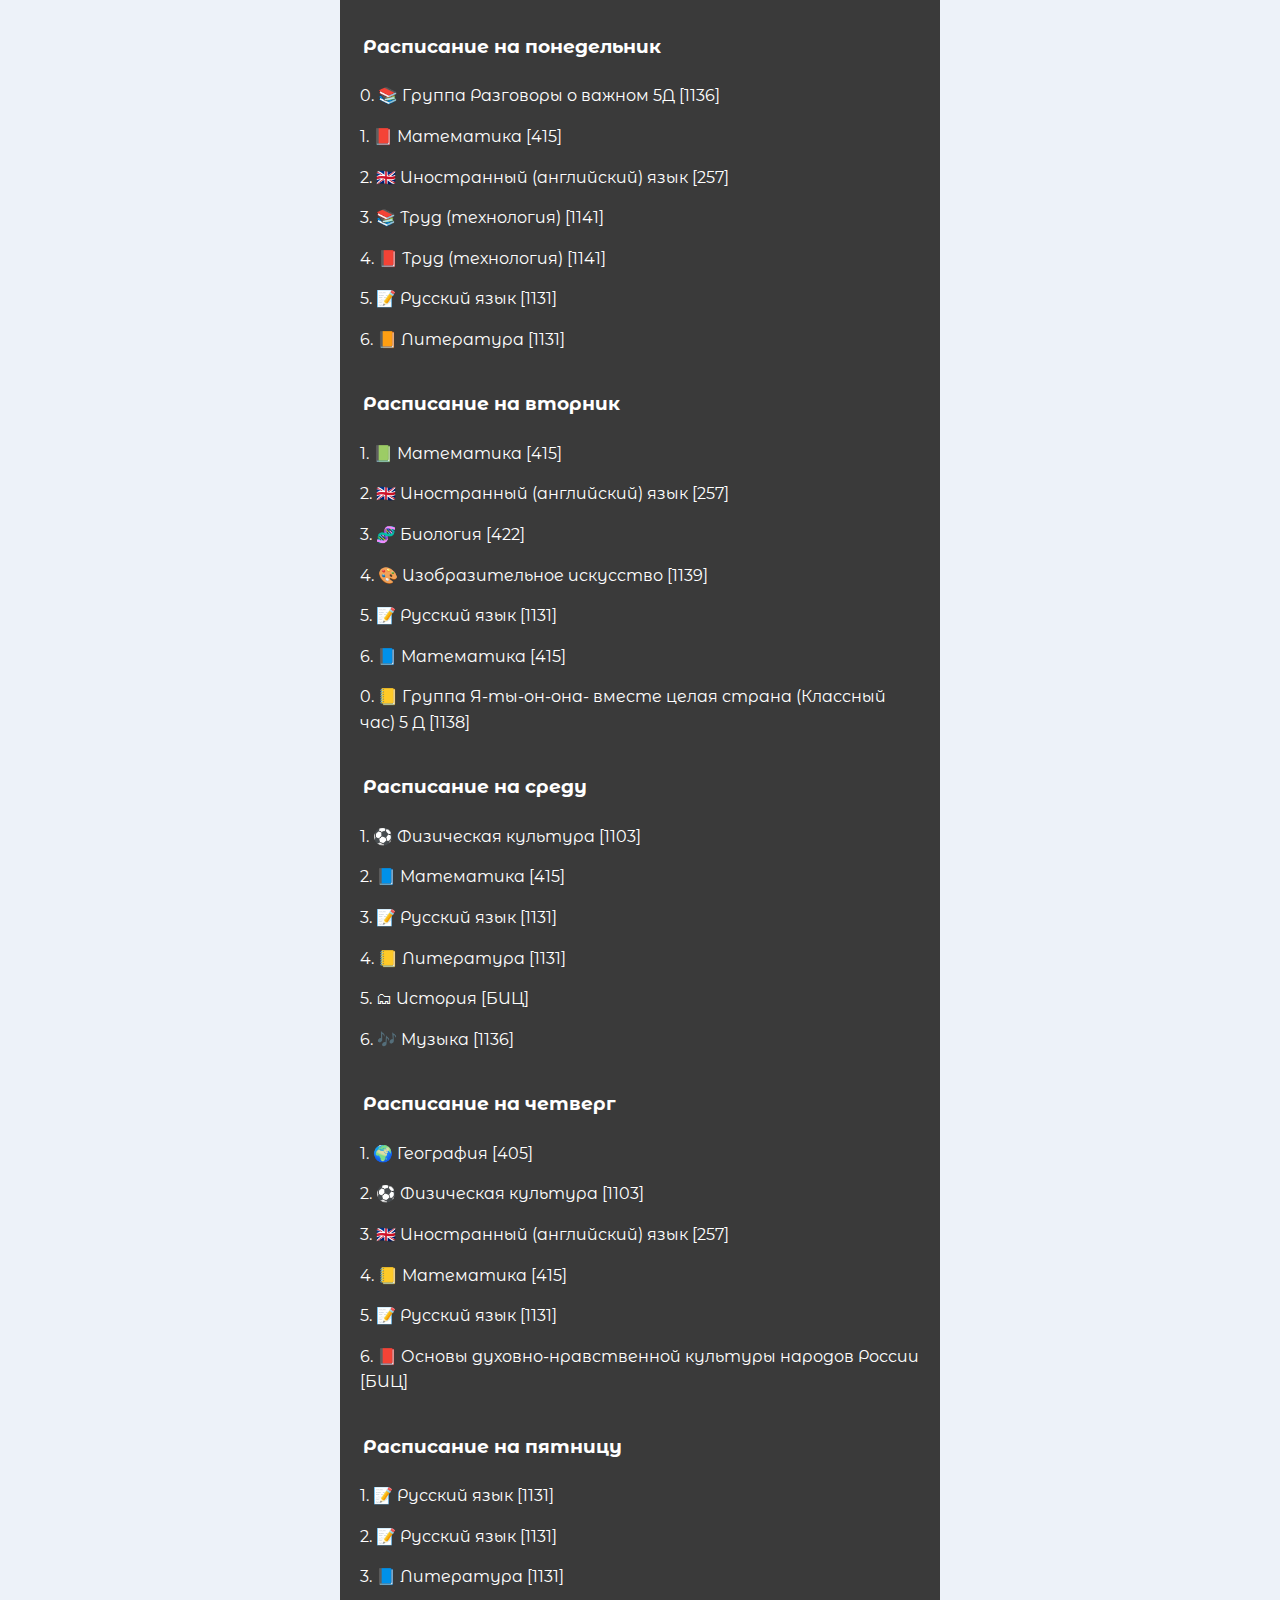
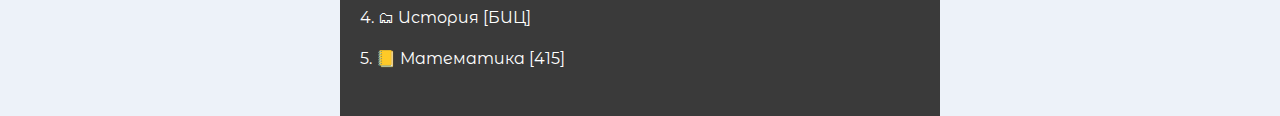
==== commit 74fa913c: "Update schedule.html" ====
--- a/schedule.html
+++ b/schedule.html
@@ -47,9 +47,9 @@
                     <p>1. 📗 Математика [415]</p>
                     <p>2. 🇬🇧 Иностранный (английский) язык [257]</p>
                     <p>3. 🧬 Биология [422]</p>
-                    <p>4. ⚽️ Физическая культура [1103]</p>
+                    <p>4. 🎨 Изобразительное искусство [1139]</p>
                     <p>5. 📝 Русский язык [1131]</p>
-                    <p>6. 📐 Введение в геометрию [415]</p>
+                    <p>6. 📘 Математика [415]</p>
                     <p>0. 📒 Группа Я-ты-он-она- вместе целая страна (Классный час) 5 Д [1138]</p>
                     <p></p>
                 </div> <!----> <!---->
@@ -65,7 +65,7 @@
                     <p>2. 📘 Математика [415]</p>
                     <p>3. 📝 Русский язык [1131]</p>
                     <p>4. 📒 Литература [1131]</p>
-                    <p>5. 🗂 История [353]</p>
+                    <p>5. 🗂 История [БИЦ]</p>
                     <p>6. 🎶 Музыка [1136]</p>
                     <p></p>
                 </div> <!----> <!---->
@@ -78,11 +78,11 @@
             <div>
                 <div class="a-fC2-h">
                     <p>1. 🌍 География [405]</p>
-                    <p>2. 🎨 Изобразительное искусство [1132]</p>
+                    <p>2. ⚽️ Физическая культура [1103]</p>
                     <p>3. 🇬🇧 Иностранный (английский) язык [257]</p>
                     <p>4. 📒 Математика [415]</p>
-                    <p>5. 📝 Практикум по русскому языку [1131]</p>
-                    <p>6. 📕 Основы духовно-нравственной культуры народов России [353]</p>
+                    <p>5. 📝 Русский язык [1131]</p>
+                    <p>6. 📕 Основы духовно-нравственной культуры народов России [БИЦ]</p>
                     <p></p>
                 </div> <!----> <!---->
             </div>
@@ -96,7 +96,7 @@
                     <p>1. 📝 Русский язык [1131]</p>
                     <p>2. 📝 Русский язык [1131]</p>
                     <p>3. 📘 Литература [1131]</p>
-                    <p>4. 🗂 История [353]</p>
+                    <p>4. 🗂 История [БИЦ]</p>
                     <p>5. 📒 Математика [415]</p>
                     <p></p>
                 </div> <!----> <!---->
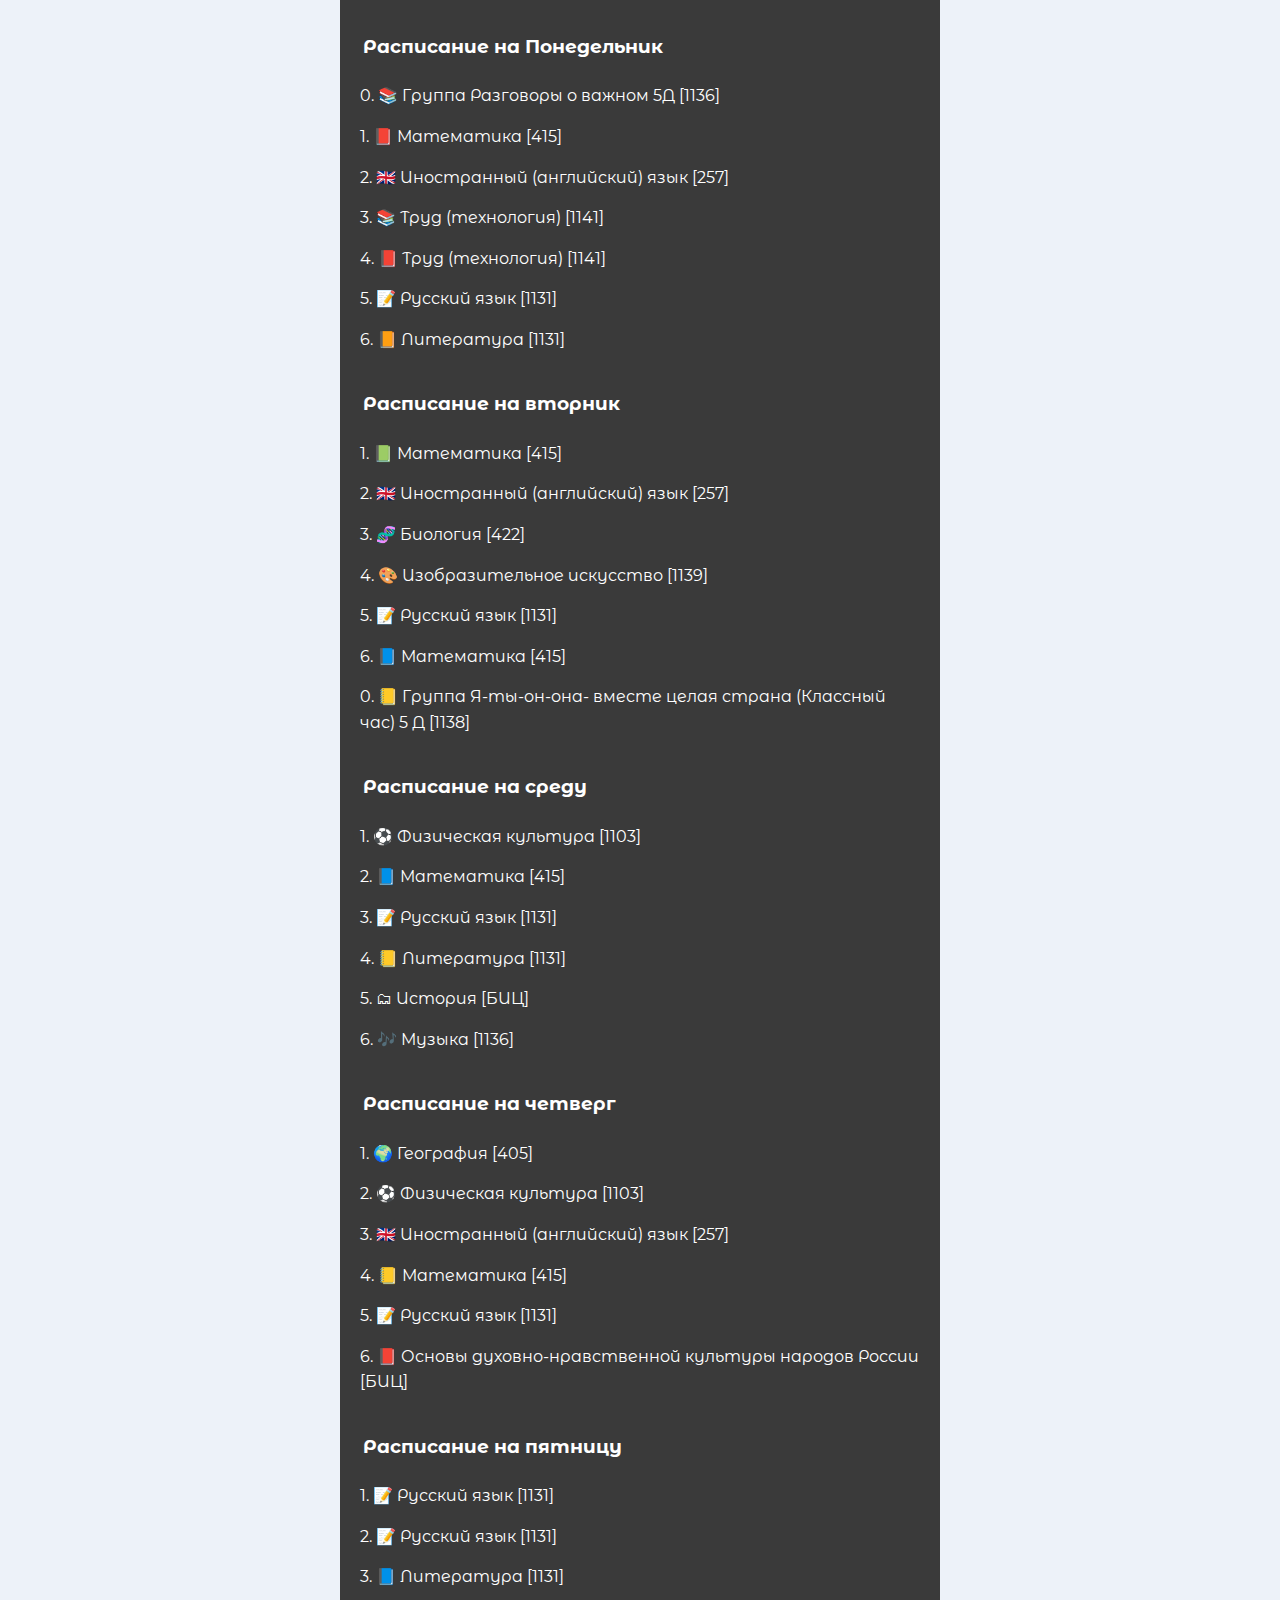
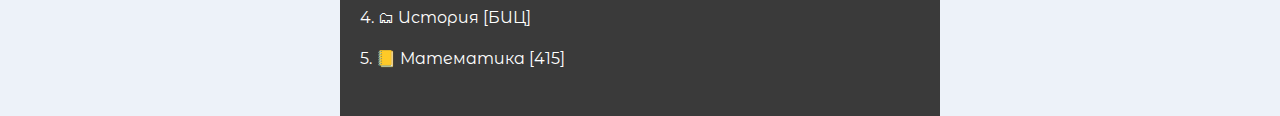
==== commit 3c77dc8e: "Update schedule.html" ====
--- a/schedule.html
+++ b/schedule.html
@@ -22,7 +22,7 @@
         <div class="p-fC2">
             <div>
                 <div class="a-fC2-a">
-                    <p>Расписание на понедельник</p>
+                    <p>Расписание на Понедельник</p>
                 </div> <!----> <!---->
             </div>
             <div>
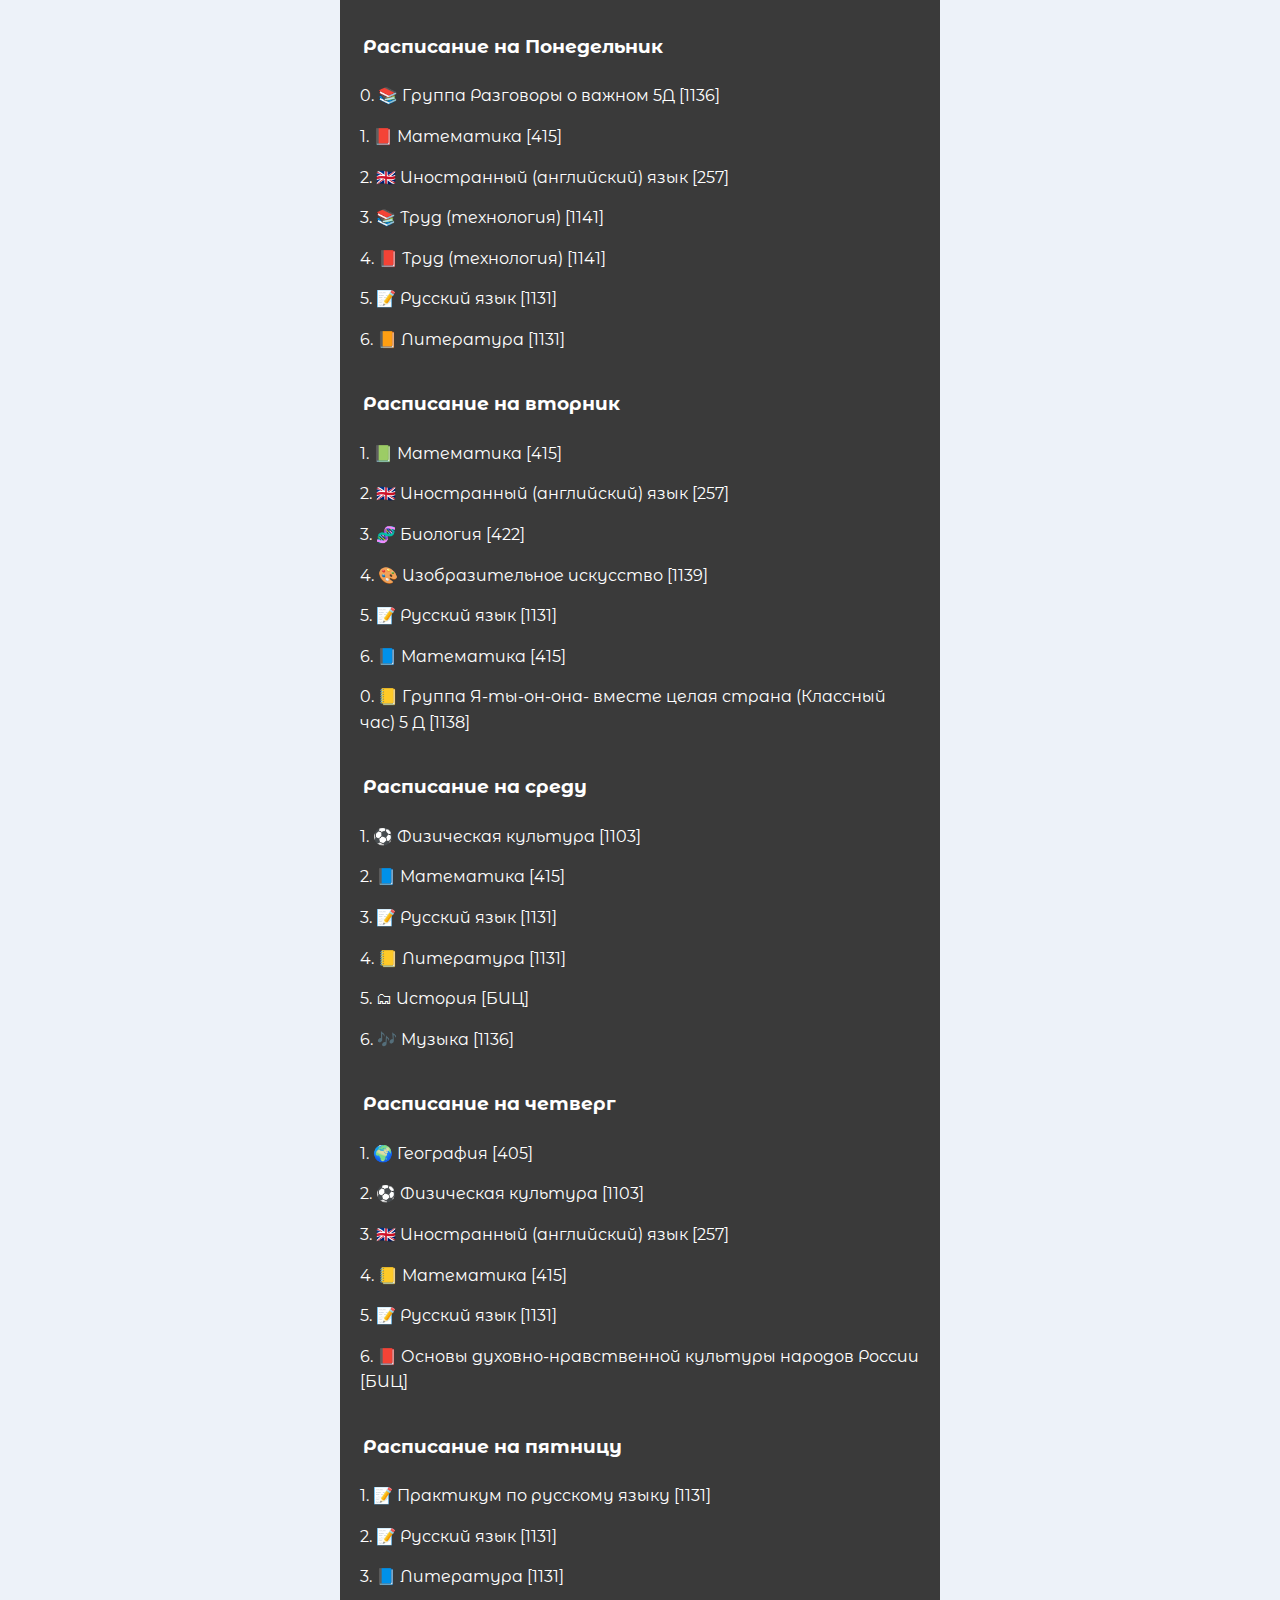
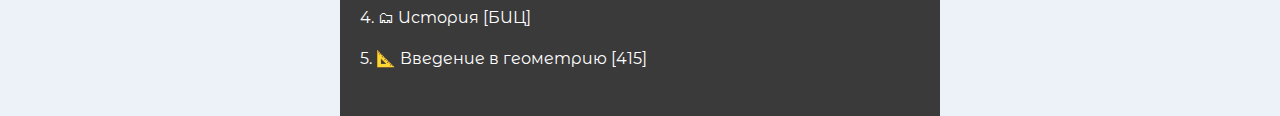
==== commit 69d84926: "Update schedule.html" ====
--- a/schedule.html
+++ b/schedule.html
@@ -93,11 +93,11 @@
             </div>
             <div>
                 <div class="a-fC2-j">
-                    <p>1. 📝 Русский язык [1131]</p>
+                    <p>1. 📝 Практикум по русскому языку [1131]</p>
                     <p>2. 📝 Русский язык [1131]</p>
                     <p>3. 📘 Литература [1131]</p>
                     <p>4. 🗂 История [БИЦ]</p>
-                    <p>5. 📒 Математика [415]</p>
+                    <p>5. 📐 Введение в геометрию [415]</p>
                     <p></p>
                 </div> <!----> <!---->
             </div>
